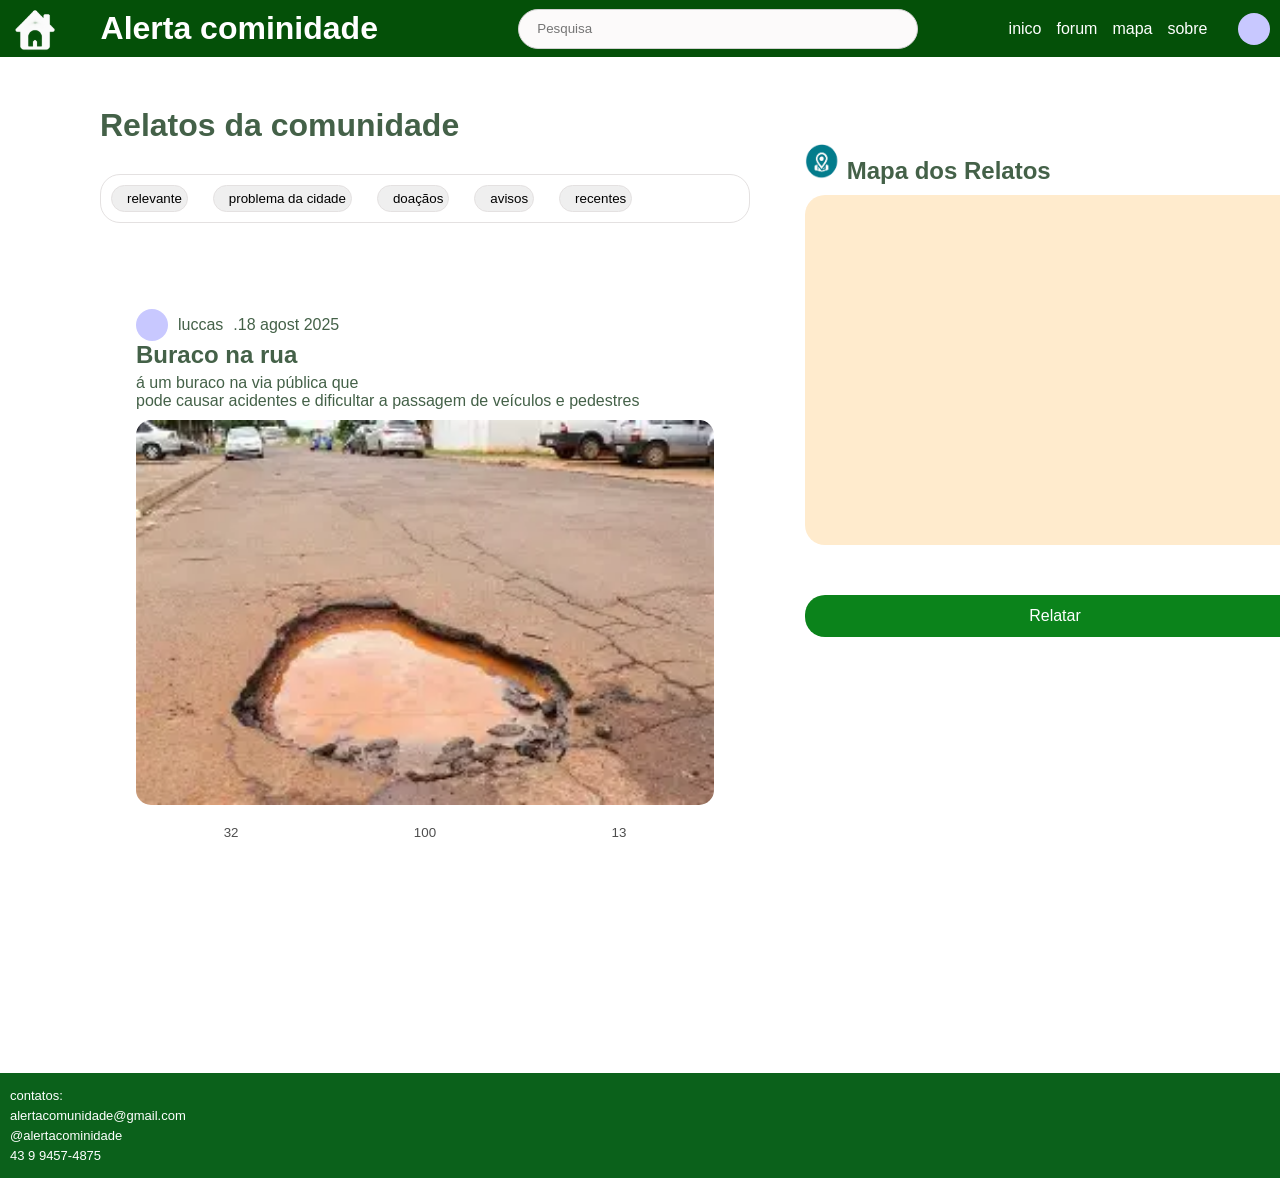
==== projeto/paginas/forum.html @ 4bf4d409 "Add files via upload" ====
<!DOCTYPE html>
<html lang="en">
<head>
    <meta charset="UTF-8">
    <meta name="viewport" content="width=device-width, initial-scale=1.0">
    <link rel="stylesheet" href="https://cdnjs.cloudflare.com/ajax/libs/font-awesome/7.3.1/css/all.min.css">
    <link rel="stylesheet" href="../css/forum.css">
    <link rel="stylesheet" href="../css/estilo.css">  
    <title></title>
</head>
<body>

    <header>

        <img src="../img/casa.png" alt="" width="50">
        <h1>Alerta cominidade</h1>

        <div class="search">
            <label for="">
                <i class="fa-solid fa-magnifying-glass"></i>
                <input type="search" id="searchInput" placeholder="Pesquisa">
            </label>
        </div>
        <nav>
            <a href="" id="inicio">inico</a>
            <a href="/paginas/forum.html">forum</a>
            <a href="/paginas/map.html">mapa</a>
            <a href="">sobre</a>
        </nav>
        <div class="user"></div>


    </header>

    <main>
        <div class="title">
            <h1 class="fa-solid fa-users-between-lines"></h1>
            <h1 class="title">Relatos da comunidade</h1>
        </div>

        <div id="container">
            <div>
                <div id="secoes"> <button class="btn-secoes"><img src="" alt=""><i class="fa-solid fa-arrow-trend-up"></i> relevante</button>
                    <button class="btn-secoes"><img src="" alt=""><i class="fa-sharp fa-solid fa-circle-exclamation"></i> <p>problema da cidade</p></button>
                    <button class="btn-secoes"><img src="" alt=""><i class="fa-solid fa-hand-holding-heart"></i> <p>doaçãos</p></button>
                    <button class="btn-secoes"><img src="" alt=""><i class="fa-solid fa-bell"></i> <p>avisos</p></button>
                    <button class="btn-secoes"><img src="" alt=""><i class="fa-solid fa-clock"></i> <p>recentes</p></button>
                </div>
                
                <div id="relatos">
                    <div id="post">
                            <div id="dados">
                                <div class="user"></div>
                                <p id="name">luccas</p>
                                <p id="data">.18 agost 2025</p>
                                <i class="fa-solid fa-location-dot"></i>
                            </div>
                        

                        <h2>Buraco na rua</h2>
                        <p id="descricaoRelato" class="margin">á um buraco na via pública que </br> 
                            pode causar acidentes e dificultar a passagem de veículos e pedestres</p>
                        <img src="../img/buraco.png" alt="" id="imgPost" class="margin">

                        <div id="btn-post">
                            <button id="up" ><i class="fa-solid fa-circle-arrow-up"></i>32</button> 
                            <button id="comentar" ><i class="fa-solid fa-comment-dots"></i>100</button> 
                            <button id="compartilha"><i class="fa-solid fa-share"></i>13</button> 
                        </div>

                    </div>
                </div>
            </div>
            <div id="lateral"> <h2> <img src="../img/mapa.png" alt="" width="35" height="35">  Mapa dos Relatos</h2>
                <div id="map"></div>
                <button class="button">Relatar</button>
            </div>

        </div>
    </main>








    <footer>
        <div id="contFooter">
            <p class="margin">contatos:</p>
            <p class="margin">alertacomunidade@gmail.com</p>
            <p class="margin">@alertacominidade</p>
            <p class="margin">43 9 9457-4875</p>
        </div>

            <!--div>
                <p class="margin">paginas:</p>
                <p class="maring"><a href="">inico</a></p>
                <p class="margin"><a href="">forum</a></p>
                <a href="">sobre-nos</a>
            </div -->

    </footer>
    
</body>
</html>
---- projeto/css/forum.css ----
#secoes{
    display: flex;
    margin-top: 30px;
    gap: 25px;
    border-radius: 20px;
    padding: 10px;
    border: solid 1px rgb(228, 225, 225);



}


.btn-secoes{
    display: flex;
    align-items: center;
    gap: 5px;
    padding: 5px;
    border: solid 1px rgb(228, 225, 225);
    border-radius: 20px;

}


#relatos{
    display: flex;
    flex-direction: column;
    gap: 30px;
    margin-top: 50px;
    border: solid 1px rgb(255, 255, 255);
    border-radius: 15px;
    width: 650px;
    height: 700px;
    padding: 25px;
}

#container{
    display: flex;
    gap: 55px;

}

#map{
    margin-top: 10px;
    border-radius:20px;
    background-color: blanchedalmond;
    width: 500px;
    height: 350px;
}




#lateral .button{
    margin-top: 50px;
    width: 100%;

}

#post{
    padding: 10px;
}

#dados{
    display: flex;
    gap: 10px;

    align-items: center;

}

#dados i{
    margin-left: 325px;
    font-size: 25px;
}

#usuario{
    display: flex;
    gap: 10px;
    align-items: center;
}


#relatos img{
    border-radius: 15px;
    width: 100%;
}

#btn-post{
    display: flex;
    justify-content: space-around;
}



#btn-post button{
    color: rgb(78, 78, 78);
    background-color: transparent;
    padding: 5px;
    border: none;
}


#btn-post i{
    font-size: 20px;
}
---- projeto/css/estilo.css ----
*{
    padding: 0px;
    box-sizing: border-box;
    margin: 0;
    font-family:Arial, Helvetica, sans-serif;
    text-decoration: none;
}

.margin{
    margin-top: 5px;
    margin-bottom: 5px;
}



.title{
    display: flex;
}

 form{
    margin-top: 25px;
    display: flex;
    flex-direction: column;
    gap: 20px;
 }

input{
    height: 35px;
    border:solid 2px #b0cbd1;
    border-radius: 5px;
}

.divBusca{
    display: flex;
    align-items: center;
}

.busca-icon{
    font-size: 25px;
    color: white;
}

textarea{
    border:solid 2px #b0cbd1;
    border-radius: 5px;
}

.button{
    color: #ffff;
    margin-bottom: 25px;
    font-size: medium;
    padding: 12px;
    border-radius: 20px;
    background-color: rgb(11, 131, 27);
    border: 0;
}


header{
    background-color: rgb(4, 80, 8);
    width: 100%;
    display: flex;
    align-items: center;
    justify-content: space-around;
    gap: 10px;
}





header h1{
    color: #ffff;
    margin-right: 100px;
    padding: 10px;
}

header{
    /*position: fixed;*/
    color:#ffff;
}

header a{
    color: #ffff;
}


nav{
    display: flex;
    gap: 15px;
    margin-left:60px;
}

.search{
    display: flex;
    align-items: center;
    border: 1px solid rgb(209, 209, 209);
    background-color: rgb(252, 250, 250);
    width: 400px;
    height: 40px;
    border-radius: 20px;
    padding: 10px;
    color: black;
}

#searchInput{
    padding: 8px;
    border: none;
    background-color: transparent;
    width: 350px;
    outline: none;
}

#searchInput::-webkit-search-cancel-button {
    display: none;
}


main{
    color: rgb(68, 97, 72);
    margin-right: 200px;
    margin-left: 100px;
    margin-top: 50px;
}


.user{
    width: 32px;
    height: 32px;
    background-color: rgb(200, 200, 255);
    border-radius: 50%;
}

#busca{
    width: 130px;
    height: 25px;
    border-radius: 25px;
}

#menu{
    display: flex;
    gap: 10px;
}


footer{
    margin-top: 100px;
    display: flex;
    gap: 20px;
    font-size: small;
    padding: 10px;
    color: #ffff;
    background-color: rgb(11, 97, 27);
    position: relative;
    bottom: 0;
    left: 0;
    width: 100%;
}


footer a{
    color: #ffff;
}
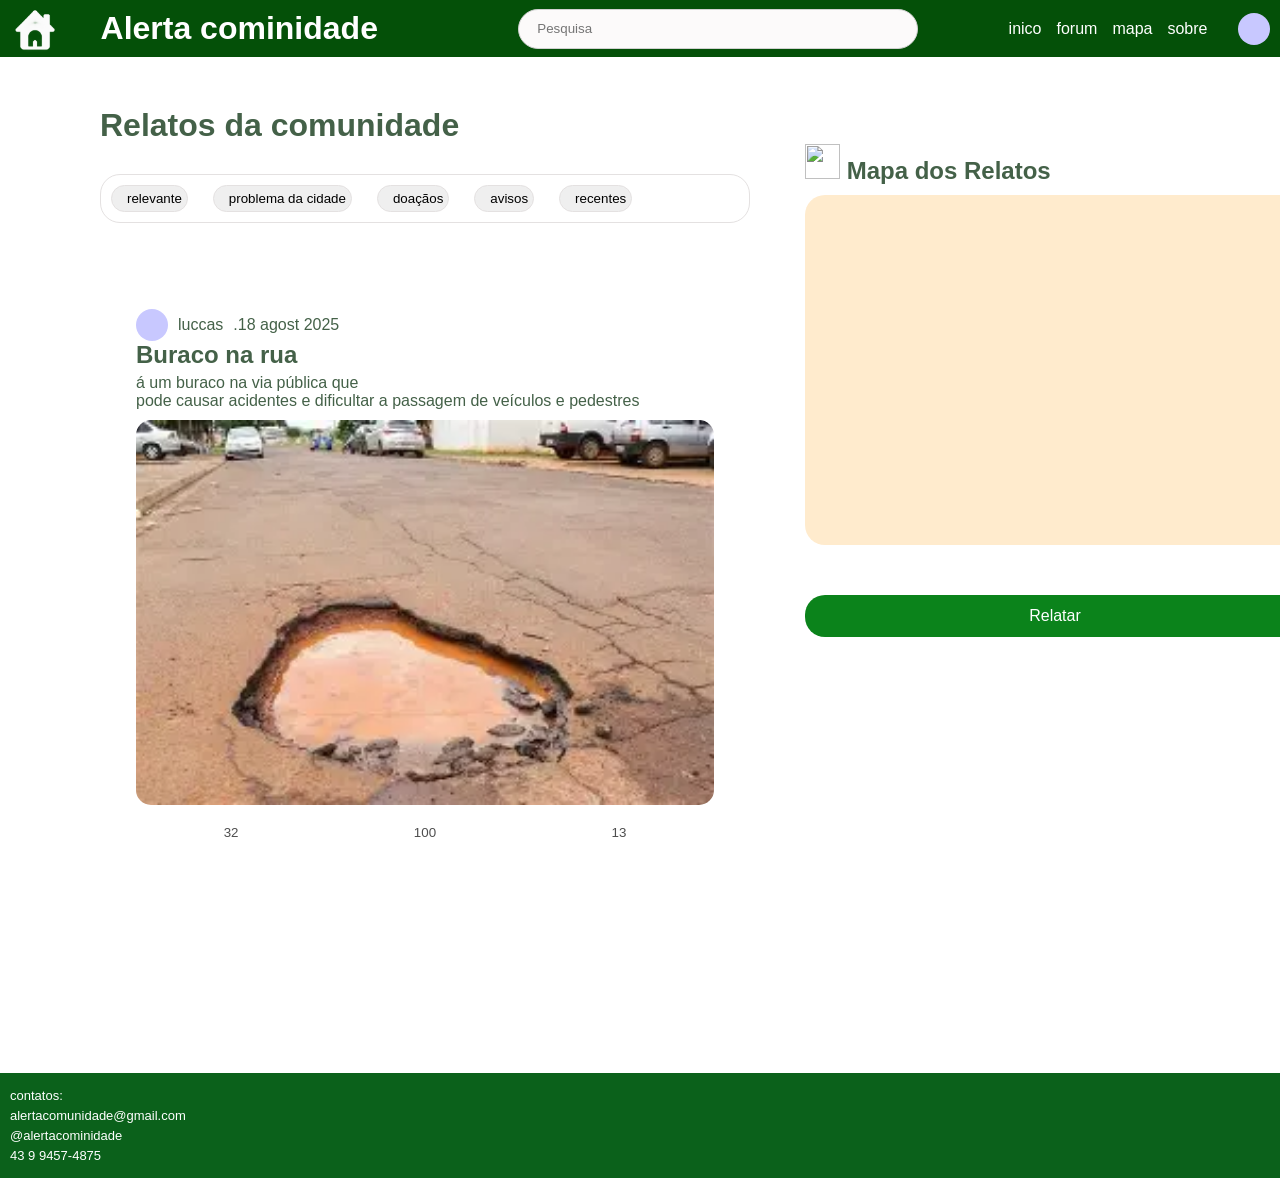
==== commit 31890c47: "Add files via upload" ====
--- a/projeto/paginas/forum.html
+++ b/projeto/paginas/forum.html
@@ -40,7 +40,7 @@
 
         <div id="container">
             <div>
-                <div id="secoes"> <button class="btn-secoes"><img src="" alt=""><i class="fa-solid fa-arrow-trend-up"></i> relevante</button>
+                <div id="secoes"> <button class="btn-secoes relevante"><img src="" alt=""><i class="fa-solid fa-arrow-trend-up"></i> relevante</button>
                     <button class="btn-secoes"><img src="" alt=""><i class="fa-sharp fa-solid fa-circle-exclamation"></i> <p>problema da cidade</p></button>
                     <button class="btn-secoes"><img src="" alt=""><i class="fa-solid fa-hand-holding-heart"></i> <p>doaçãos</p></button>
                     <button class="btn-secoes"><img src="" alt=""><i class="fa-solid fa-bell"></i> <p>avisos</p></button>
@@ -64,16 +64,16 @@
 
                         <div id="btn-post">
                             <button id="up" ><i class="fa-solid fa-circle-arrow-up"></i>32</button> 
-                            <button id="comentar" ><i class="fa-solid fa-comment-dots"></i>100</button> 
+                            <button id="comentar" ><i class="fa-regular fa-comment-dots"></i>100</button> 
                             <button id="compartilha"><i class="fa-solid fa-share"></i>13</button> 
                         </div>
 
                     </div>
                 </div>
             </div>
-            <div id="lateral"> <h2> <img src="../img/mapa.png" alt="" width="35" height="35">  Mapa dos Relatos</h2>
+            <div id="lateral"> <h2> <img src="../img/icon-localização.png" alt="" width="35" height="35">  Mapa dos Relatos</h2>
                 <div id="map"></div>
-                <button class="button">Relatar</button>
+                <button class="button"><i class="fa-solid fa-pen-clip"></i>Relatar</button>
             </div>
 
         </div>
